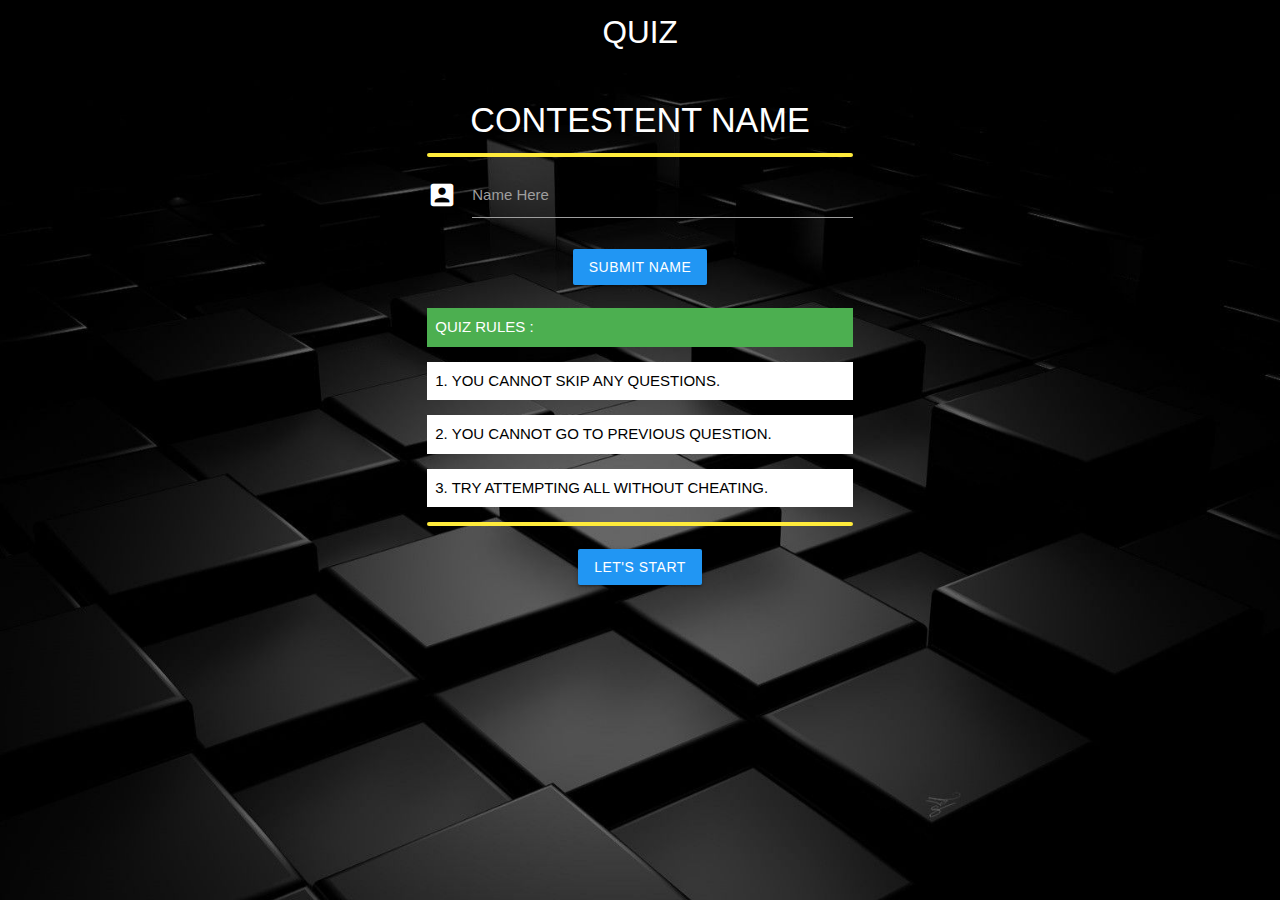
==== index.html @ 126c1888 "update" ====
<!DOCTYPE html>
<html lang="en">
<head>
    <meta name="viewport" content="width=device-width, initial-scale=1.0">
    
    <!--Import Google Icon Font-->
    <link href="https://fonts.googleapis.com/icon?family=Material+Icons" rel="stylesheet"> 
    <!-- Compiled and minified CSS -->
    <link rel="stylesheet" href="https://cdnjs.cloudflare.com/ajax/libs/materialize/1.0.0/css/materialize.min.css">
    <title>QUIZ</title>

    <link rel="stylesheet" href="home.css">

</head>
<body>
    <!--Materialize CSS for Home Page Design-->
    <nav class="nav-wrapper black">
        <div class="container">
            <a href="#home.html" class="brand-logo center">QUIZ</a>
        </div>
    </nav>

    <section class="container section">
        <div class="row">
            <div class="col s12 l6 offset-l3">
                <form class="myform" name="id" onsubmit="submitted(event)">
                <h4 class="center-align white-text">CONTESTENT NAME</h4>
            
                <div class="progress yellow">
                    <div class="indeterminate"></div>
                </div>

                <div class="input-field">
                    <i class="material-icons white-text prefix">account_box</i>
                    <input type="text" class="white-text" id="name">
                    <label for="name">Name Here</label>
                    <p class="center"><button type="submit" class="btn blue" 
                        onclick="this.style.display='none'">Submit Name</button></p>
                </div>

                <div>
                    <p class="white-text green">QUIZ RULES :</p>
                    <p class="black-text white ">1. YOU CANNOT SKIP ANY QUESTIONS.</p>
                    <p class="black-text white ">2. YOU CANNOT GO TO PREVIOUS QUESTION.</p>
                    <p class="black-text white ">3. TRY ATTEMPTING ALL WITHOUT CHEATING.</p>
                </div>

                <div class="progress yellow">
                    <div class="indeterminate"></div>
                </div>

                <p class="center"><a href="quiz.html" class="btn blue">Let's Start</a></p>
                
            </form>
            </div>
        </div>
    </section>
   

<!-- Compiled and minified JavaScript -->
<script src="https://cdnjs.cloudflare.com/ajax/libs/materialize/1.0.0/js/materialize.min.js"></script>
 
<script>
    function submitted(e){
        e.preventDefault();

        let namee = document.forms["id"]["name"].value;
        sessionStorage.setItem("name", namee);
    }
</script>

</body>
</html>
---- home.css ----
body{
    background-image: url(pic.jpg);
    background-position: center;
    background-size: cover;
    height: 100vh;
}

P{
    padding: 8px;
}
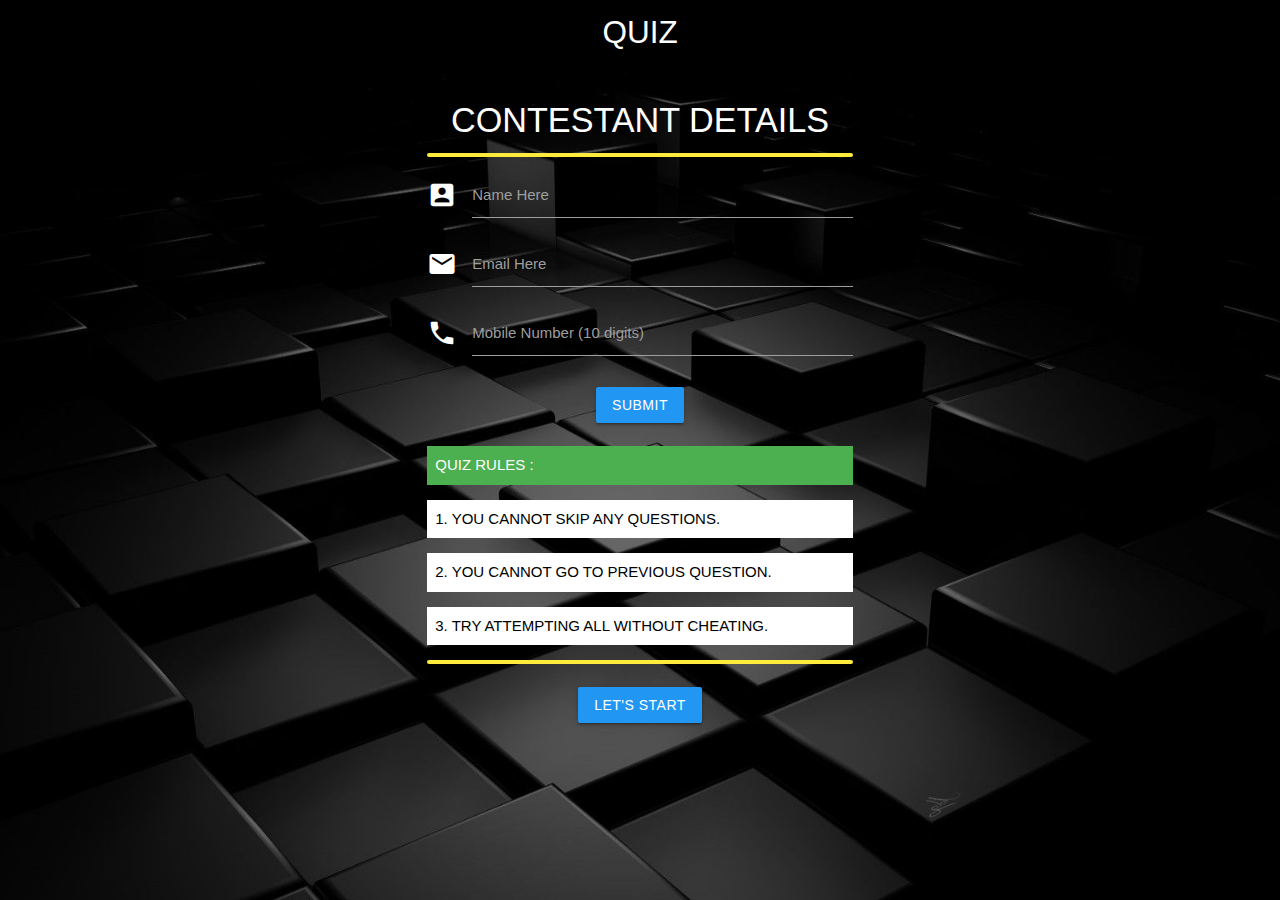
==== commit eb12cffc: "detail update" ====
--- a/index.html
+++ b/index.html
@@ -3,17 +3,16 @@
 <head>
     <meta name="viewport" content="width=device-width, initial-scale=1.0">
     
-    <!--Import Google Icon Font-->
+    <!-- Import Google Icon Font -->
     <link href="https://fonts.googleapis.com/icon?family=Material+Icons" rel="stylesheet"> 
     <!-- Compiled and minified CSS -->
     <link rel="stylesheet" href="https://cdnjs.cloudflare.com/ajax/libs/materialize/1.0.0/css/materialize.min.css">
     <title>QUIZ</title>
 
     <link rel="stylesheet" href="home.css">
-
 </head>
 <body>
-    <!--Materialize CSS for Home Page Design-->
+    <!-- Materialize CSS for Home Page Design -->
     <nav class="nav-wrapper black">
         <div class="container">
             <a href="#home.html" class="brand-logo center">QUIZ</a>
@@ -24,50 +23,103 @@
         <div class="row">
             <div class="col s12 l6 offset-l3">
                 <form class="myform" name="id" onsubmit="submitted(event)">
-                <h4 class="center-align white-text">CONTESTENT NAME</h4>
-            
-                <div class="progress yellow">
-                    <div class="indeterminate"></div>
-                </div>
+                    <h4 class="center-align white-text">CONTESTANT DETAILS</h4>
+                
+                    <div class="progress yellow">
+                        <div class="indeterminate"></div>
+                    </div>
 
-                <div class="input-field">
-                    <i class="material-icons white-text prefix">account_box</i>
-                    <input type="text" class="white-text" id="name">
-                    <label for="name">Name Here</label>
-                    <p class="center"><button type="submit" class="btn blue" 
-                        onclick="this.style.display='none'">Submit Name</button></p>
-                </div>
+                    <!-- Name Input Field -->
+                    <div class="input-field">
+                        <i class="material-icons white-text prefix">account_box</i>
+                        <input type="text" class="white-text" id="name" required>
+                        <label for="name">Name Here</label>
+                    </div>
 
-                <div>
-                    <p class="white-text green">QUIZ RULES :</p>
-                    <p class="black-text white ">1. YOU CANNOT SKIP ANY QUESTIONS.</p>
-                    <p class="black-text white ">2. YOU CANNOT GO TO PREVIOUS QUESTION.</p>
-                    <p class="black-text white ">3. TRY ATTEMPTING ALL WITHOUT CHEATING.</p>
-                </div>
+                    <!-- Email Input Field -->
+                    <div class="input-field">
+                        <i class="material-icons white-text prefix">email</i>
+                        <input type="email" class="white-text" id="email" required>
+                        <label for="email">Email Here</label>
+                    </div>
 
-                <div class="progress yellow">
-                    <div class="indeterminate"></div>
-                </div>
+                    <!-- Mobile Number Input Field -->
+                    <div class="input-field">
+                        <i class="material-icons white-text prefix">phone</i>
+                        <input type="tel" class="white-text" id="mobile" pattern="[0-9]{10}" required>
+                        <label for="mobile">Mobile Number (10 digits)</label>
+                    </div>
 
-                <p class="center"><a href="quiz.html" class="btn blue">Let's Start</a></p>
-                
-            </form>
+                    <p class="center">
+                        <button type="submit" class="btn blue" onclick="this.style.display='none'">Submit</button>
+                    </p>
+
+                    <div>
+                        <p class="white-text green">QUIZ RULES :</p>
+                        <p class="black-text white">1. YOU CANNOT SKIP ANY QUESTIONS.</p>
+                        <p class="black-text white">2. YOU CANNOT GO TO PREVIOUS QUESTION.</p>
+                        <p class="black-text white">3. TRY ATTEMPTING ALL WITHOUT CHEATING.</p>
+                    </div>
+
+                    <div class="progress yellow">
+                        <div class="indeterminate"></div>
+                    </div>
+
+                    <p class="center">
+                        <a href="quiz.html" class="btn blue">Let's Start</a>
+                    </p>
+                </form>
             </div>
         </div>
     </section>
-   
 
-<!-- Compiled and minified JavaScript -->
-<script src="https://cdnjs.cloudflare.com/ajax/libs/materialize/1.0.0/js/materialize.min.js"></script>
+    <!-- Compiled and minified JavaScript -->
+    <script src="https://cdnjs.cloudflare.com/ajax/libs/materialize/1.0.0/js/materialize.min.js"></script>
  
-<script>
-    function submitted(e){
-        e.preventDefault();
+    <script>
+        function submitted(e) {
+    e.preventDefault();
 
-        let namee = document.forms["id"]["name"].value;
-        sessionStorage.setItem("name", namee);
-    }
-</script>
+    let name = document.getElementById("name").value;
+    let email = document.getElementById("email").value;
+    let mobile = document.getElementById("mobile").value;
+    let points = sessionStorage.getItem("points") || "0";
 
+    // Store data in sessionStorage
+    sessionStorage.setItem("name", name);
+    sessionStorage.setItem("email", email);
+    sessionStorage.setItem("mobile", mobile);
+
+    // Prepare data to send to Google Sheet
+    const formData = {
+        name: name,
+        email: email,
+        mobile: mobile,
+        points: points
+    };
+
+    // Send data to Google Sheet using fetch
+    fetch('https://script.google.com/a/macros/urbancode.in/s/AKfycbysuvlYpF2gVX4zbYpiSSOXsUI3Mi1J36phfOEpPCrtpZU-eQGD5DgOxMBi8jbv3Zt5-w/exec', {
+        method: 'POST',
+        headers: {
+            'Content-Type': 'application/json'
+        },
+        body: JSON.stringify(formData)
+    })
+    .then(response => response.json())
+    .then(data => {
+        if (data.status === 'success') {
+            alert('Details successfully sent to Google Sheets!');
+        } else {
+            alert('Failed to send details. Please try again.');
+        }
+    })
+    .catch(error => {
+        console.error('Error:', error);
+        alert('An error occurred. Please try again.');
+    });
+}
+
+    </script>
 </body>
-</html>+</html>
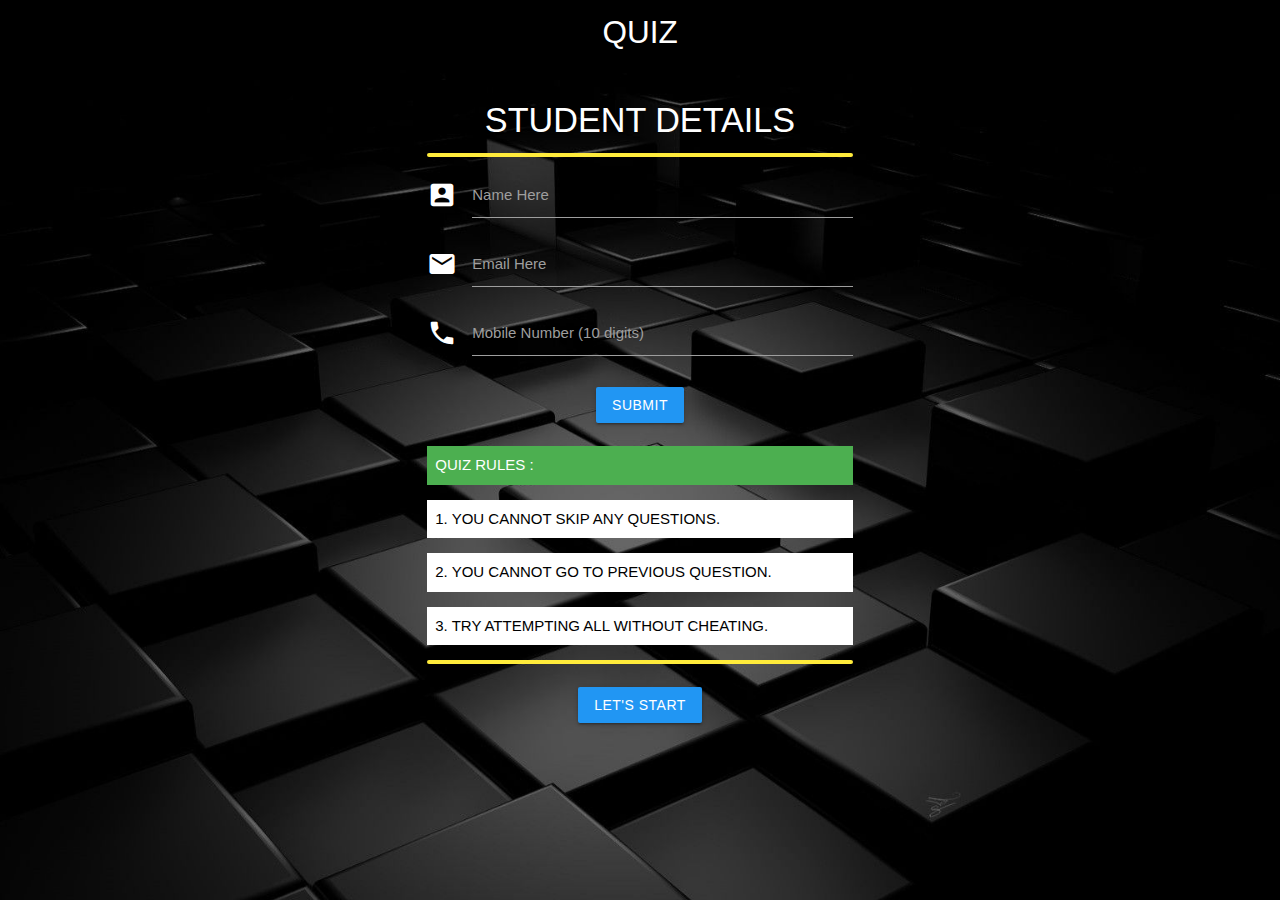
==== commit 64125a76: "UPDATE" ====
--- a/index.html
+++ b/index.html
@@ -23,7 +23,7 @@
         <div class="row">
             <div class="col s12 l6 offset-l3">
                 <form class="myform" name="id" onsubmit="submitted(event)">
-                    <h4 class="center-align white-text">CONTESTANT DETAILS</h4>
+                    <h4 class="center-align white-text">STUDENT DETAILS</h4>
                 
                     <div class="progress yellow">
                         <div class="indeterminate"></div>
@@ -76,8 +76,8 @@
     <!-- Compiled and minified JavaScript -->
     <script src="https://cdnjs.cloudflare.com/ajax/libs/materialize/1.0.0/js/materialize.min.js"></script>
  
-    <script>
-        function submitted(e) {
+<script>
+ function submitted(e) {
     e.preventDefault();
 
     let name = document.getElementById("name").value;
@@ -90,36 +90,33 @@
     sessionStorage.setItem("email", email);
     sessionStorage.setItem("mobile", mobile);
 
-    // Prepare data to send to Google Sheet
-    const formData = {
-        name: name,
-        email: email,
-        mobile: mobile,
-        points: points
-    };
+    // Prepare URL-encoded form data
+    const formData = new URLSearchParams();
+    formData.append('name', name);
+    formData.append('email', email);
+    formData.append('mobile', mobile);
+    formData.append('points', points);
 
     // Send data to Google Sheet using fetch
-    fetch('https://script.google.com/a/macros/urbancode.in/s/AKfycbysuvlYpF2gVX4zbYpiSSOXsUI3Mi1J36phfOEpPCrtpZU-eQGD5DgOxMBi8jbv3Zt5-w/exec', {
+    fetch('https://script.google.com/macros/s/AKfycbz7uQMiqFxucDfhGNFz6rj1FlcfmhhbrJGwkpX8wdhRHTe0bWr0XjLtJGHoGg_vqBIt/exec', {
         method: 'POST',
+        mode: 'no-cors', // no-cors means we cannot access the response
         headers: {
-            'Content-Type': 'application/json'
+            'Content-Type': 'application/x-www-form-urlencoded'
         },
-        body: JSON.stringify(formData)
+        body: formData.toString() // Send URL-encoded data
     })
-    .then(response => response.json())
-    .then(data => {
-        if (data.status === 'success') {
-            alert('Details successfully sent to Google Sheets!');
-        } else {
-            alert('Failed to send details. Please try again.');
-        }
+    .then(() => {
+        console.log('Data sent successfully');
+        alert('Your details have been submitted successfully!');
     })
     .catch(error => {
         console.error('Error:', error);
-        alert('An error occurred. Please try again.');
+        alert('An error occurred while sending your details. Please try again.');
     });
 }
 
-    </script>
+
+</script>
 </body>
 </html>
